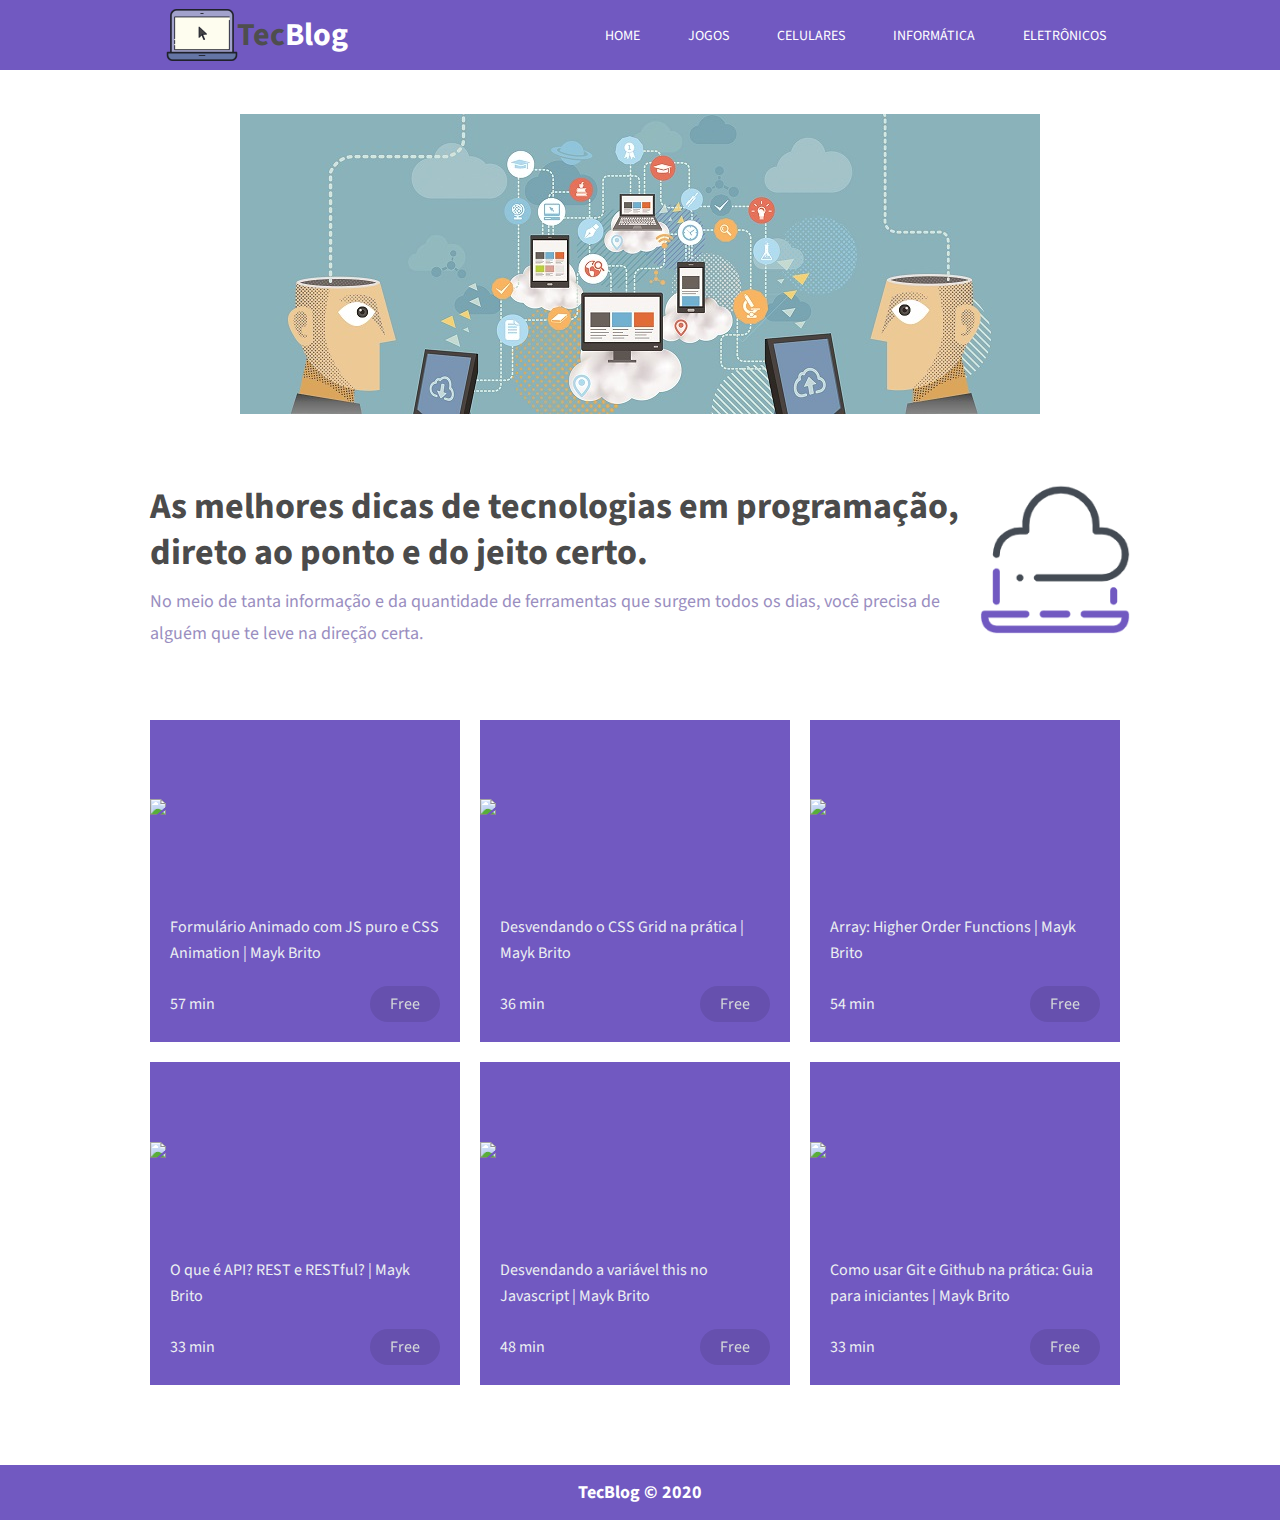
==== pages/index/index.html @ 87d0f340 "first commit" ====
<!DOCTYPE html>
<html lang="pt-br">
    <head>
        <title>TecBlog</title>
        <meta charset="utf-8">
        <link rel="shortcut icon" href="../../assets/tecblog_logo.png" type="image/png">
        <meta name="viewport" content="width=device-width, initial-scale=1.0">
        <link rel="stylesheet" type="text/css" href="../../css/styles.css">
        <body>
            <header>
                <div class="container">
                    <img
                      src="../../assets/tecblog_logo.png"
                      alt="Logo TecBlog"
                    />
                    
                    <h1>Tec<span class="branco">Blog</span></h1>

                    <div class="menu-section">
                        <nav>
                            <ul>
                              <li>
                                <a href="../index/index.html">Home</a>
                              </li>
                              <li>
                                <a href="../jogos/jogos.html">Jogos</a>
                              </li>
                              <li>
                                <a href="../celulares/celulares.html">Celulares</a>
                              </li>
                              <li>
                                <a href="../informatica/informatica.html">Informática</a>
                              </li>
                              <li>
                                <a href="../eletronicos/eletronicos.html">Eletrônicos</a>
                              </li>
                            </ul>
                          </nav>
                    </div>
                </div>
            </header>
            <br>
            <br>
            
           <!-- Define a lista não ordenada com as imagens -->
	          <ul id="sliders">
            <!-- 
              Define uma classe no primeiro item, 
              para garantir que será mostrado
              ao acessar a página
            -->
              <li class="slider-active"><img src="../../assets/img1.jpg" /></li>
              <li><img src="../../assets/img2.jpg" /></li>
              <li><img src="../../assets/img3.png" /></li>
              <li><img src="../../assets/img4.png" /></li>
            </ul>

            <section class="hero" >
                <div class="container">
                    <div>
                        <h2>
                            As melhores dicas de tecnologias em programação, direto ao ponto e do jeito
                            certo.
                        </h2>
                        <p>
                            No meio de tanta informação e da quantidade de ferramentas que
                            surgem todos os dias, você precisa de alguém que te leve na direção
                            certa.
                        </p>
                    </div>
                    <img
                     src="../../assets/cloud.png"
                     alt="Computação em Nuvem"
                    />
                </div>
            </section>

            <main>
                <section class="cards">
                    <div class="card">
                        <div class="image">
                            <img src="https://i.ytimg.com/vi/GykTLqODQuU/hqdefault.jpg" />
                        </div>
                        <div class="content">
                            <p class="title text--medium">
                                Formulário Animado com JS puro e CSS Animation | Mayk Brito
                            </p>
                            <div class="info">
                                <p class="text--medium">57 Min</p>
                                <p class="price text--medium">Free</p>
                            </div>
                        </div>
                    </div>
                </section>
            </main>

            <div class="modal-overlay">
                <div class="modal">
                  <a class="close-modal">
                    <svg viewBox="0 0 20 20">
                      <path
                        fill="#000000"
                        d="M15.898,4.045c-0.271-0.272-0.713-0.272-0.986,0l-4.71,4.711L5.493,4.045c-0.272-0.272-0.714-0.272-0.986,0s-0.272,0.714,0,0.986l4.709,4.711l-4.71,4.711c-0.272,0.271-0.272,0.713,0,0.986c0.136,0.136,0.314,0.203,0.492,0.203c0.179,0,0.357-0.067,0.493-0.203l4.711-4.711l4.71,4.711c0.137,0.136,0.314,0.203,0.494,0.203c0.178,0,0.355-0.067,0.492-0.203c0.273-0.273,0.273-0.715,0-0.986l-4.711-4.711l4.711-4.711C16.172,4.759,16.172,4.317,15.898,4.045z"
                      ></path>
                    </svg>
                  </a>
                  <div class="modal-content">
                    <div class="video-background">
                      <div class="video-foreground">
                        <iframe
                          src="https://www.youtube.com/embed/GykTLqODQuU"
                          frameborder="0"
                          allowfullscreen
                        ></iframe>
                      </div>
                    </div>
                  </div>
                </div>
              </div>

              <footer>
                <div id="rodape">
                  TecBlog © 2020
                </div>
              </footer>
              
            <script src="../index/scripts.js"></script>
        </body>
    </head>
</html>
---- css/styles.css ----
@import url("https://fonts.googleapis.com/css?family=Source+Sans+Pro");

/*Limpar formatações padrão*/
* {
    box-sizing: border-box;
    margin: 0;
    padding: 0;
    outline: 0;
}

html, body {
    height: 100vh;
    font-family: "Source Sans Pro";
    text-rendering: optimizeLegibility;

}

/*
**** Formatação do header ****
*/

header {
    background-color: #7159c1;
}

header .container {
    display: flex;
    align-items: center;
    justify-content: space-between;
    width: 980px;
    margin: auto;
}

header img {
    margin-left: 10px;
}

header h1 {
    margin-left: -240px;
    color: #4e4e4e;
}

header .branco {
	color: white;
}

header nav ul {
    display: flex;
}

header nav ul li {
    list-style: none;
}

header nav ul li a {
    text-decoration: none;
    color: white;
    text-transform: uppercase;
    font-size: 14px;
    padding: 24px;
    transition: all 250ms linear 0s;
}

header nav ul li a:hover {
    background: rgba(255,255,255, 0.15)
}

/*
**** Formatação do Slider ****
*/

/**Definiremos as configuraÃ§Ãµes do Container do slide **/
#sliders{
	/*Remove o bullet*/
	list-style: none;  
	/* Define que position:relative porque os 
	 * elementos filhos usarão o absolute
	 */
	position: relative; 
	/*Define a largura*/
	width: 800px;
	/*Define uma altura*/
	height: 300px;
	/*Centralizar na horizontal*/
	margin: 0 auto;
	/*Oculta os elementos que ultrapassarem 
	* as dimensÃµes definidas
	*/

	
	overflow: hidden;
}
/*Configuremos os itens do slide*/
#sliders li{
	/*Definimos como posiÃ§Ã£o absoluta, seguindo o elemento pai*/
	position: absolute;
	/*Define que ficarÃ¡ encostado no topo*/
	top:0;
	/*Define que ficarÃ¡ enconstado do lado esquerdo*/
	left:0;
	/*Coloca a opacidade zero, pra ocultar*/
	opacity: 0;
	/*Define ordenaÃ§Ã£o relacionados os elementos*/
	z-index: 0;
	/*Cria uma transiÃ§Ã£o da opacidade com 1 segundo*/
	-webkit-transition: opacity 1s;
	-moz-transition: opacity 1s;
	transition: opacity 1s;
}

/* Agora defiremos uma classe 
 * que mostrar o item atual
 */
#sliders li.slider-active{
	/*Ordena que ficarÃ¡ a frente dos itens*/
	z-index: 1;
	/*Mostra o slide atual*/
	opacity: 1;
}


/*
**** Formatação da seção hero ****
*/

h2 {
    color: rgb(75, 75, 75);
    font-size: 36px;
    line-height: 46px;
}

section.hero {
    margin: 70px 0;
}
  
section.hero .container {
    width: 980px;
    margin: auto;
    display: flex;
}
  
section.hero p {
    color: rgb(154, 142, 191);
    font-size: 18px;
    line-height: 32px;
    margin: 10px 0px 0px;
}

section.hero img {
    width: 170px;
    height: 150px;
}

/*
**** Formatação menu ****
*/

main {
    margin-bottom: 80px;
}

/*
**** Formatação do cards ****
*/

.cards {
    width: 980px;
    margin: auto;
    display: grid;
    grid-template-columns: 310px 310px 310px;
    grid-gap: 20px;
}
  
.text--medium {
    font-size: 16px;
    line-height: 26px;
    font-weight: 400;
    color: #ecf0f1;
}
  
.card {
    display: flex;
    flex-direction: column;
    background-color: #7159c1;
    cursor: pointer;
    transition: all 0.3s ease 0s;
  
}

.card:hover {
    transform: translateY(-7px);
}

.image {
    width: 100%;
    padding-top: 56.25%; /* 16:9 */
    overflow: hidden;
    position: relative;
}

.image img {
    width: 100%;
    position: absolute;
    top: 50%;
    left: 50%;
    transform: translate(-50%, -50%);
}

.content {
    margin: 20px;
}

.title {
    margin-bottom: 20px;
}

.info {
    display: flex;
    align-self: end;
    align-items: center;
}

.price {
    margin-left: auto;
    padding: 5px 20px;
    border-radius: 20px;
    background-color: #7159c1;
    filter: brightness(90%);
}

/*
**** Formatação do modal ****
*/

.modal-overlay {
    display: flex;
    align-items: center;
    justify-content: center;
    position: fixed;
    top: 0;
    left: 0;
    width: 100%;
    height: 100%;
    z-index: 5;
    background-color: rgba(0, 0, 0, 0.6);
    opacity: 0;
    visibility: hidden;
}

.modal-overlay.active {
    opacity: 1;
    visibility: visible;
}

.modal {
    display: flex;
    align-items: center;
    justify-content: center;
    position: relative;
    
    background-color: #fff;
    
    width: 800px;
    height: 400px;
    
    margin: 0 auto;
    padding: 10px;
    
    border-radius: 3px;
    box-shadow: 0 2px 10px rgba(0, 0, 0, 0.1);
    
    opacity: 0;
    overflow-y: auto;
    visibility: hidden;
    
    transition: all 0.6s cubic-bezier(0.55, 0, 0.1, 1);
    transform: scale(1.2);
}

.modal .close-modal {
    position: absolute;
    cursor: pointer;
  
    top: 5px;
    right: 15px;
    
    opacity: 0;
    
    transition: opacity 0.6s cubic-bezier(0.55, 0, 0.1, 1), transform 0.6s cubic-bezier(0.55, 0, 0.1, 1);
    transition-delay: 0.3s;
}

.modal .close-modal svg {
    width: 18px;
    height: 18px;
}

.modal .modal-content {
    opacity: 0;
    transition: opacity 0.6s cubic-bezier(0.55, 0, 0.1, 1);
    transition-delay: 0.3s;
}
  
.modal.active {
    visibility: visible;
    opacity: 1;
    transform: scale(1);
}

.modal.active .modal-content {
    opacity: 1;
}
  
.modal.active .close-modal {
    transform: translateY(10px);
    opacity: 1;
}
  
.video-background {
    position: fixed;
    top: 0;
    right: 0;
    bottom: 0;
    left: 0;
    z-index: -99;
    background-color: white;
}

.video-foreground,
.video-background iframe {
    position: absolute;
    top: 50%;
    left: 50%;
    width: 100%;
    height: 90%;
    transform: translate(-50%, -50%);
}

/*
**** Formatação do rodapé ****
*/

#rodape{
	clear: both;
    text-align: center;
    color: #FFF;
    font-weight: bold;
    font-size: 18px;
	padding: 15px;
	background: #7159c1;
}

button {
    margin-left: auto;
    padding: 5px 20px;
    border-radius: 20px;
    background-color: #7159c1;
    filter: brightness(90%);
}
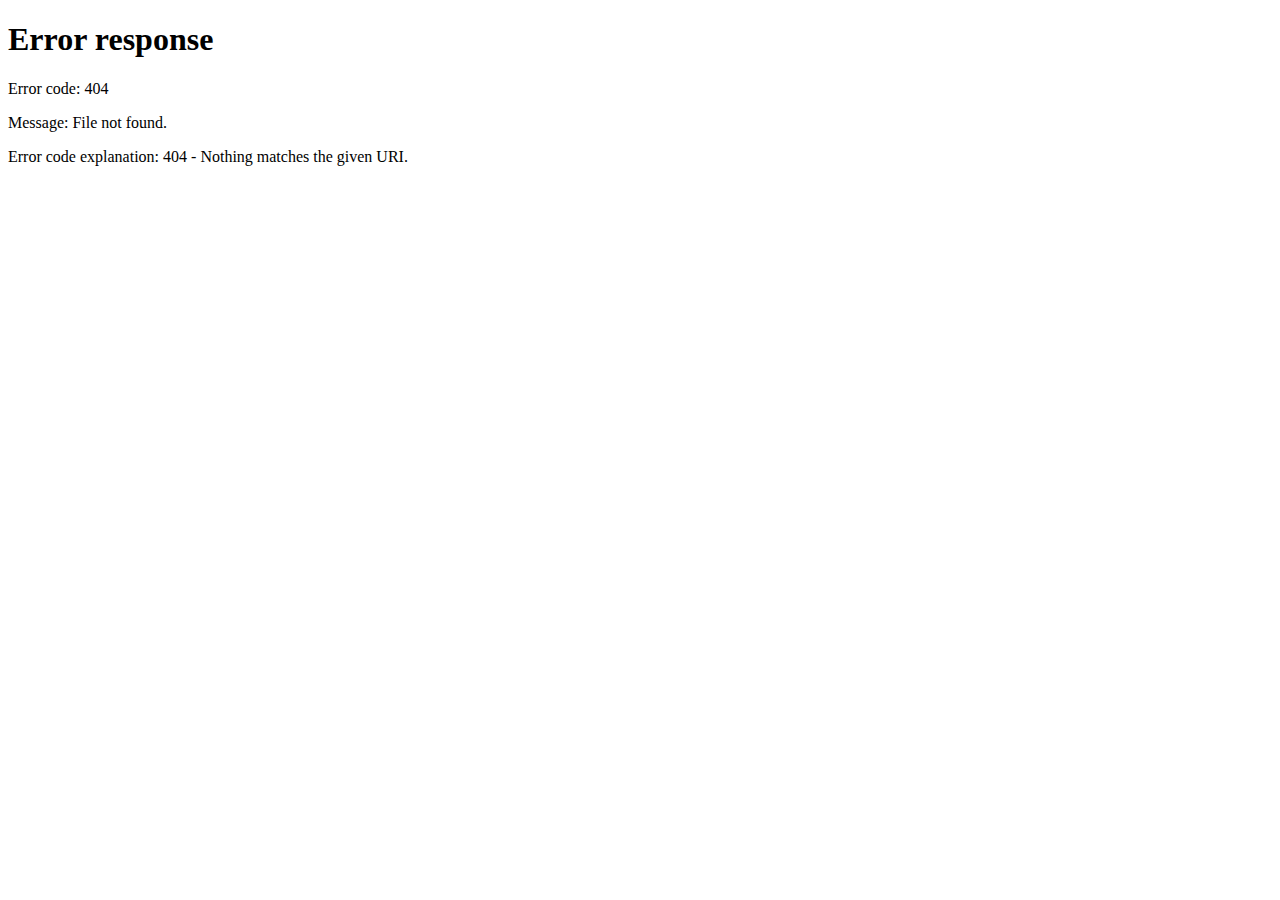
==== commit e82e74ef: "commit initial" ====
--- a/pages/index/index.html
+++ b/pages/index/index.html
@@ -6,7 +6,7 @@
         <link rel="shortcut icon" href="../../assets/tecblog_logo.png" type="image/png">
         <meta name="viewport" content="width=device-width, initial-scale=1.0">
         <link rel="stylesheet" type="text/css" href="../../css/styles.css">
-        <body>
+        <body onload="window.location.href='pages/index/index.html'">
             <header>
                 <div class="container">
                     <img
